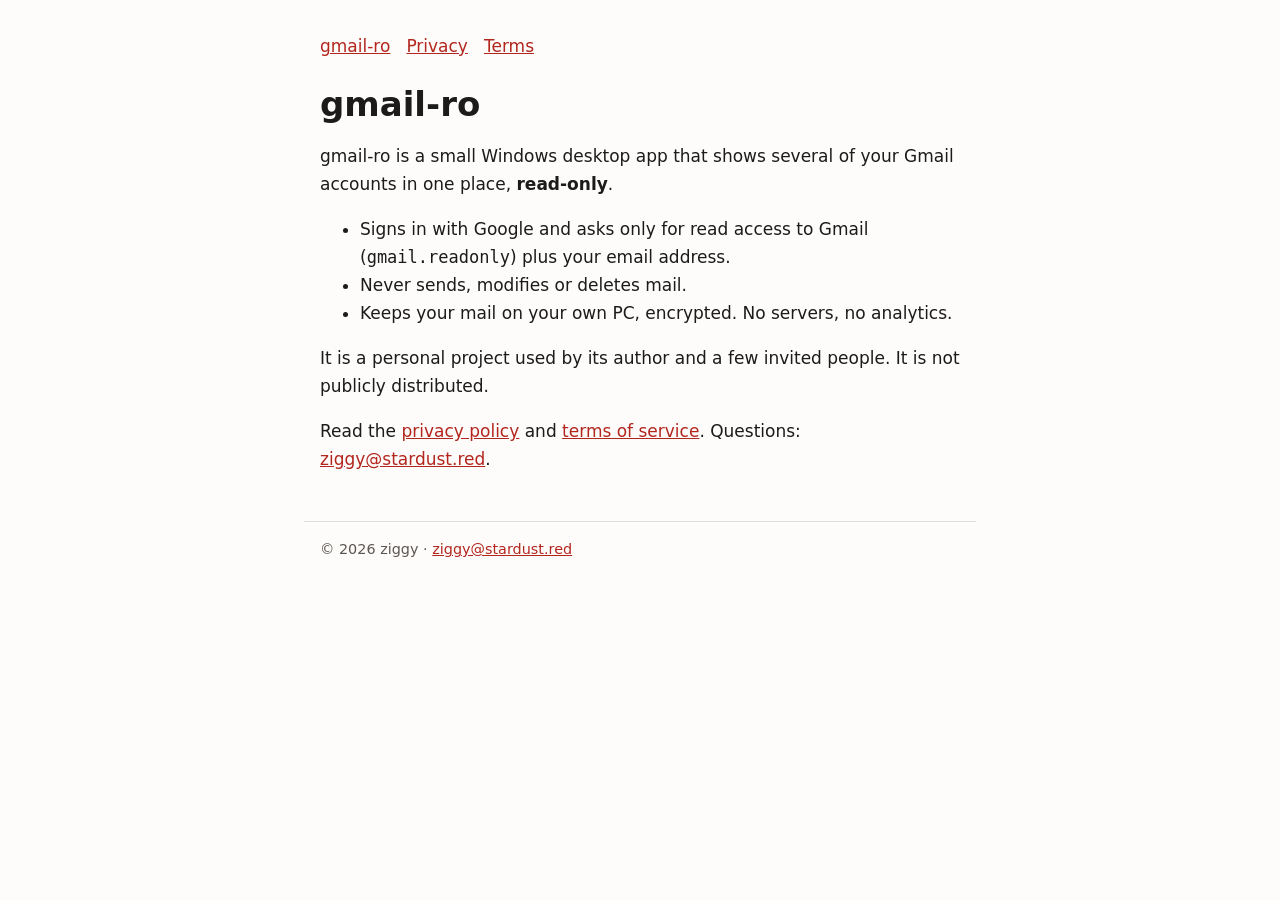
==== gmail-ro/index.html @ 1e3b47f2 "Add stardust.red site with gmail-ro home, privacy and terms pages Co-Authored-By: Claude Opus 5.5 <n" ====
<!doctype html>
<html lang="en">
<head>
<meta charset="utf-8">
<meta name="viewport" content="width=device-width, initial-scale=1">
<title>gmail-ro</title>
<link rel="stylesheet" href="/style.css">
</head>
<body>
<a class="skip" href="#main">Skip to content</a>
<header><nav aria-label="gmail-ro"><a href="/gmail-ro/" aria-current="page">gmail-ro</a><a href="/gmail-ro/privacy/">Privacy</a><a href="/gmail-ro/terms/">Terms</a></nav></header>
<main id="main">
<h1>gmail-ro</h1>
<p>gmail-ro is a small Windows desktop app that shows several of your Gmail accounts in one place, <strong>read-only</strong>.</p>
<ul>
<li>Signs in with Google and asks only for read access to Gmail (<code>gmail.readonly</code>) plus your email address.</li>
<li>Never sends, modifies or deletes mail.</li>
<li>Keeps your mail on your own PC, encrypted. No servers, no analytics.</li>
</ul>
<p>It is a personal project used by its author and a few invited people. It is not publicly distributed.</p>
<p>Read the <a href="/gmail-ro/privacy/">privacy policy</a> and <a href="/gmail-ro/terms/">terms of service</a>. Questions: <a href="mailto:ziggy@stardust.red">ziggy@stardust.red</a>.</p>
</main>
<footer>&copy; 2026 ziggy &middot; <a href="mailto:ziggy@stardust.red">ziggy@stardust.red</a></footer>
</body>
</html>
---- style.css ----
:root{color-scheme:light dark;--bg:#fdfcfb;--fg:#1d1b1a;--muted:#5d5752;--accent:#b3261e;--line:#e4dfda}
@media (prefers-color-scheme:dark){:root{--bg:#141213;--fg:#ece8e4;--muted:#aaa39d;--accent:#ff8a80;--line:#2e2a2b}}
*{box-sizing:border-box}
body{margin:0;background:var(--bg);color:var(--fg);font:1.0625rem/1.65 system-ui,-apple-system,"Segoe UI",Roboto,sans-serif}
main,header,footer{max-width:42rem;margin:0 auto;padding:0 1rem}
header{padding-top:2rem}
header nav a{margin-right:1rem}
h1{line-height:1.2;margin:1.5rem 0 .5rem}
h2{margin-top:2rem}
a{color:var(--accent)}
a:focus-visible{outline:2px solid var(--accent);outline-offset:2px}
code{overflow-wrap:anywhere}
.muted{color:var(--muted)}
footer{margin:3rem auto 2rem;padding-top:1rem;border-top:1px solid var(--line);color:var(--muted);font-size:.9rem}
.skip{position:absolute;left:-999px}
.skip:focus{left:1rem;top:1rem}
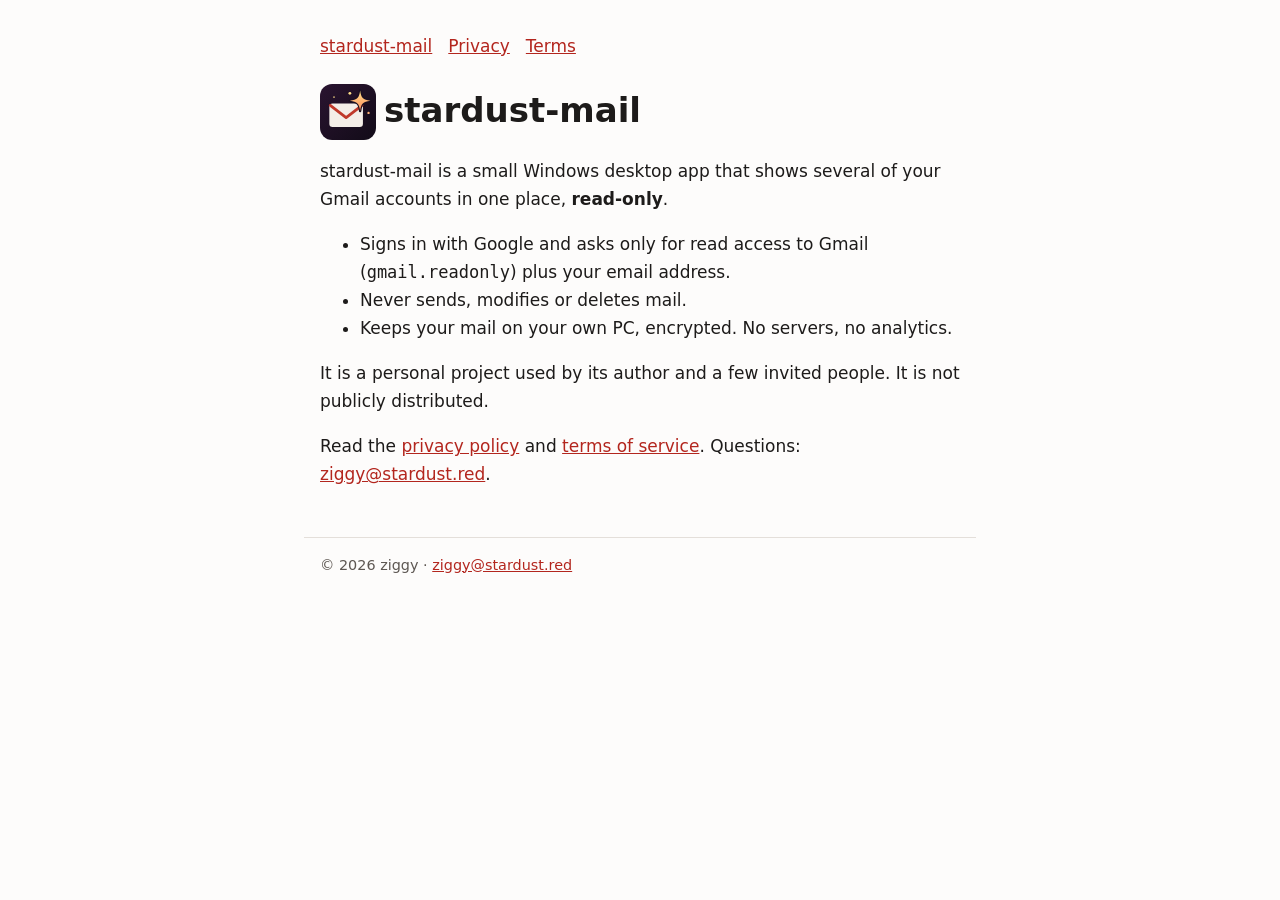
==== commit 1cdb9b62: "Rename gmail-ro to stardust-mail, add star+mail logo Old /gmail-ro/ URLs redirect to /stardust-mail/" ====
--- a/gmail-ro/index.html
+++ b/gmail-ro/index.html
@@ -2,24 +2,9 @@
 <html lang="en">
 <head>
 <meta charset="utf-8">
-<meta name="viewport" content="width=device-width, initial-scale=1">
-<title>gmail-ro</title>
-<link rel="stylesheet" href="/style.css">
+<title>Moved to stardust-mail</title>
+<meta http-equiv="refresh" content="0; url=/stardust-mail/">
+<link rel="canonical" href="https://stardust.red/stardust-mail/">
 </head>
-<body>
-<a class="skip" href="#main">Skip to content</a>
-<header><nav aria-label="gmail-ro"><a href="/gmail-ro/" aria-current="page">gmail-ro</a><a href="/gmail-ro/privacy/">Privacy</a><a href="/gmail-ro/terms/">Terms</a></nav></header>
-<main id="main">
-<h1>gmail-ro</h1>
-<p>gmail-ro is a small Windows desktop app that shows several of your Gmail accounts in one place, <strong>read-only</strong>.</p>
-<ul>
-<li>Signs in with Google and asks only for read access to Gmail (<code>gmail.readonly</code>) plus your email address.</li>
-<li>Never sends, modifies or deletes mail.</li>
-<li>Keeps your mail on your own PC, encrypted. No servers, no analytics.</li>
-</ul>
-<p>It is a personal project used by its author and a few invited people. It is not publicly distributed.</p>
-<p>Read the <a href="/gmail-ro/privacy/">privacy policy</a> and <a href="/gmail-ro/terms/">terms of service</a>. Questions: <a href="mailto:ziggy@stardust.red">ziggy@stardust.red</a>.</p>
-</main>
-<footer>&copy; 2026 ziggy &middot; <a href="mailto:ziggy@stardust.red">ziggy@stardust.red</a></footer>
-</body>
+<body><p>gmail-ro is now stardust-mail: <a href="/stardust-mail/">continue</a>.</p></body>
 </html>
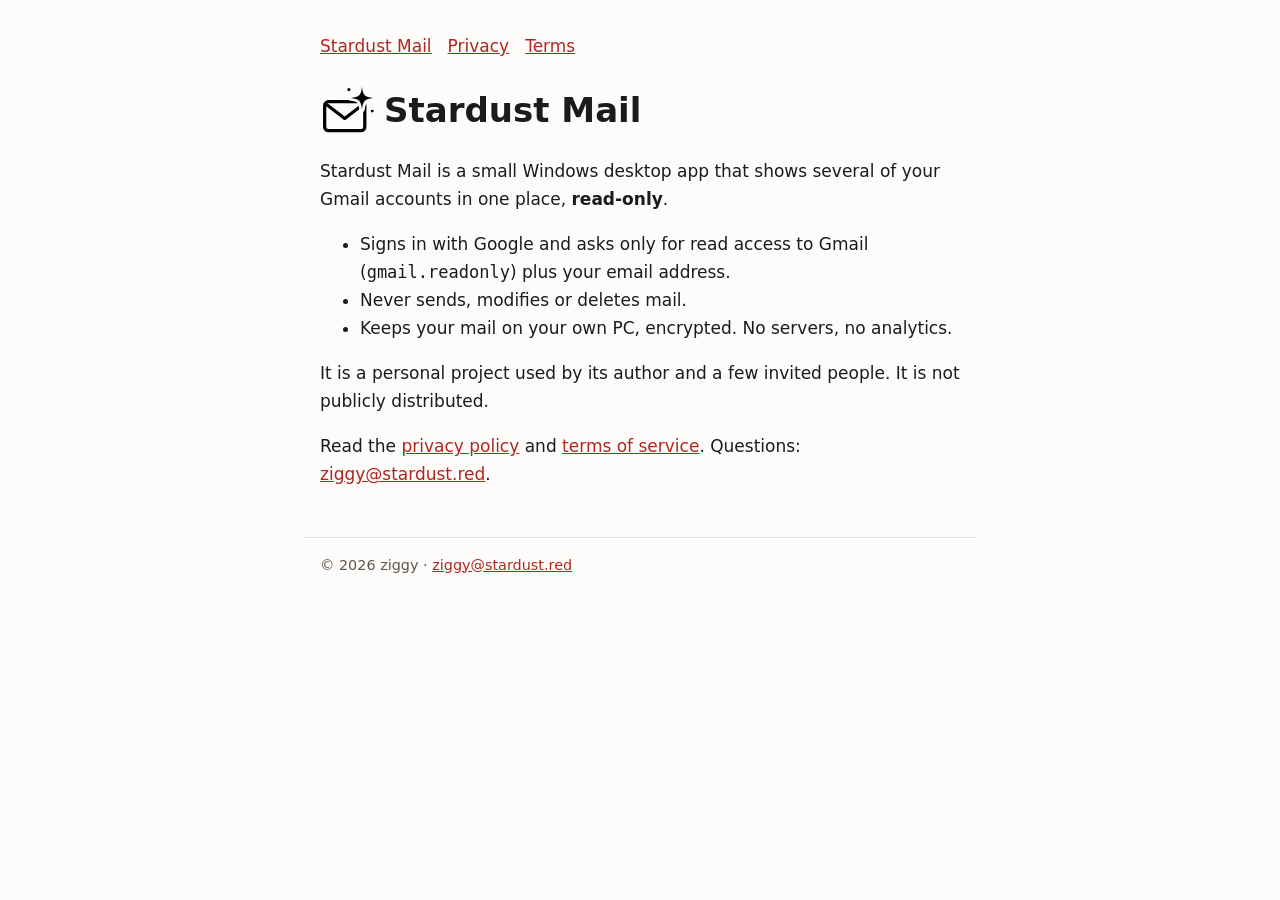
==== commit 7904f279: "Use "Stardust Mail" as the display name URLs stay /stardust-mail/.  Co-Authored-By: Claude Opus 5.5 " ====
--- a/gmail-ro/index.html
+++ b/gmail-ro/index.html
@@ -2,9 +2,9 @@
 <html lang="en">
 <head>
 <meta charset="utf-8">
-<title>Moved to stardust-mail</title>
+<title>Moved to Stardust Mail</title>
 <meta http-equiv="refresh" content="0; url=/stardust-mail/">
 <link rel="canonical" href="https://stardust.red/stardust-mail/">
 </head>
-<body><p>gmail-ro is now stardust-mail: <a href="/stardust-mail/">continue</a>.</p></body>
+<body><p>gmail-ro is now Stardust Mail: <a href="/stardust-mail/">continue</a>.</p></body>
 </html>
